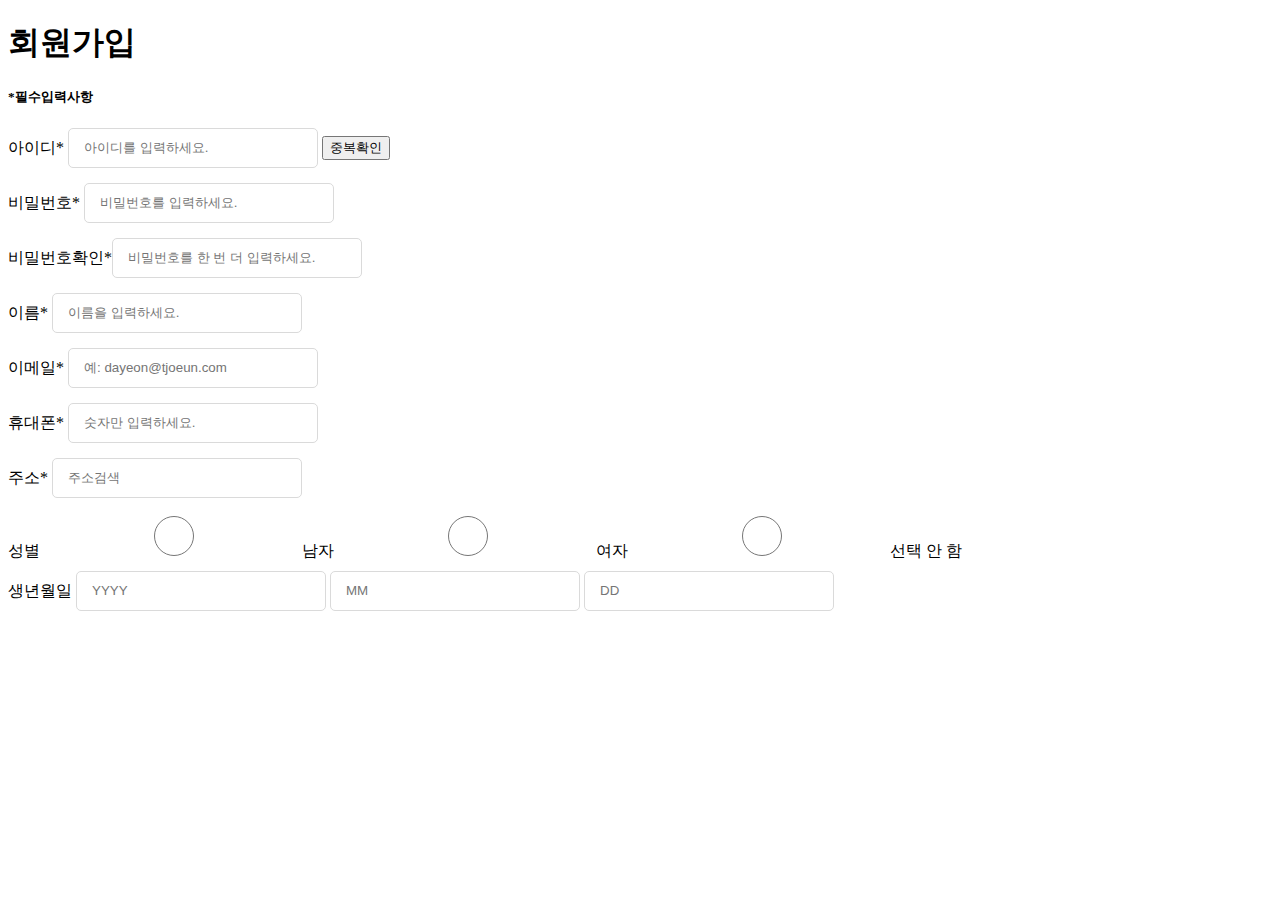
==== html/USER.html @ c1ef1903 "res" ====
<!DOCTYPE html>
<html lang="ko">
  <head>
    <meta charset="UTF-8" />
    <meta name="viewport" content="width=device-width, initial-scale=1.0" />
    <title>회원가입</title>
    <style>
      * {
        box-sizing: border-box;
      }
      input {
        width: 250px;
        height: 40px;
        border: 1px solid #dadada;
        padding: 0px 15px;
        margin-bottom: 15px;
        border-radius: 5px;
      }
    </style>
  </head>
  <body>
    <h1>회원가입</h1>
    <h5>*필수입력사항</h5>
    <div>
      <div>
        아이디*
        <input type="text" name="id" placeholder="아이디를 입력하세요." />
        <button type="button">중복확인</button>
      </div>
      <div>
        비밀번호*
        <input type="password" name="pw" placeholder="비밀번호를 입력하세요." />
      </div>
      <div>
        비밀번호확인*<input
          type="password"
          name="pw"
          placeholder="비밀번호를 한 번 더 입력하세요."
        />
      </div>
      <div>
        이름*
        <input type="text" name="name" placeholder="이름을 입력하세요." />
      </div>
      <div>
        이메일*
        <input type="text" name="email" placeholder="예: dayeon@tjoeun.com" />
      </div>
      <div>
        휴대폰*
        <input
          type="text"
          name="phone"
          oninput="this.value = this.value.replace(/[^0-9.]/g, '').replace(/(\..*)\./g, '$1');"
          placeholder="숫자만 입력하세요."
        />
      </div>
      <div>
        주소*
        <label>
          <input
            type="text"
            id="address"
            onclick="execDaumPostcode()"
            placeholder="주소검색"
            readonly
          />
        </label>
        <script src="//t1.daumcdn.net/mapjsapi/bundle/postcode/prod/postcode.v2.js"></script>
        <script>
          function execDaumPostcode() {
            new daum.Postcode({
              oncomplete: function (data) {
                document.getElementById("address").value = data.zonecode;
                document.getElementById("address-1").value = data.address;
              },
            }).open();
          }
        </script>
      </div>
      <div>
        성별
        <input type="radio" name="sex" value="male" />남자
        <input type="radio" name="sex" value="female" />여자
        <input type="radio" name="sex" value="non" />선택 안 함
      </div>
      <div>
        <label for="birth">생년월일</label>
        <input
          type="text"
          id="birthYear"
          name="birthYear"
          placeholder="YYYY"
          class="form-control"
          oninput="this.value = this.value.replace(/[^0-9.]/g, '').replace(/(\..*)\./g, '$1');"
        />
        <input
          type="text"
          id="birthMonth"
          name="birthMonth"
          placeholder="MM"
          class="form-control"
          oninput="this.value = this.value.replace(/[^0-9.]/g, '').replace(/(\..*)\./g, '$1');"
        />
        <input
          type="text"
          id="birthDay"
          name="birthDay"
          placeholder="DD"
          class="form-control"
          oninput="this.value = this.value.replace(/[^0-9.]/g, '').replace(/(\..*)\./g, '$1');"
        />
      </div>
    </div>
    <!--
      <table>
      <tr>
        <td>아이디</td>
        <td colspan="3">
          <input type="text" name="id" placeholder="아이디를 입력하세요." />
        </td>
        <td><button type="button">중복</button></td>
      </tr>
      <tr>
        <td>비밀번호</td>
        <td colspan="3">
          <input type="password" name="pw" />
        </td>
        <td></td>
      </tr>
      <tr>
        <td>비밀번호확인</td>
        <td colspan="3"><input type="password" name="checkpw" /></td>
        <td></td>
      </tr>
      <tr>
        <td>이름</td>
        <td colspan="3">
          <input type="text" name="name" value="이름을 입력하세요" />
        </td>
        <td></td>
      </tr>
      <tr>
        <td>이메일</td>
        <td colspan="3">
          <input type="text" name="email" value="예: dayeon@tjoeun.com" />
        </td>
        <td><button type="button">중복확인</button></td>
      </tr>
      <tr>
        <td>휴대폰</td>
        <td colspan="3">
          <input type="text" name="phone" value="숫자만 입력하세요" />
        </td>
        <td><button type="button">인증번호 받기</button></td>
      </tr>
      <tr>
        <td>주소</td>
        <td colspan="3"><input type="text" name="adress" /></td>
        <td></td>
      </tr>
      <tr>
        <td>성별</td>
        <td><input type="radio" name="sex" value="male" />남자</td>
        <td><input type="radio" name="sex" value="female" />여자</td>
        <td><input type="radio" name="sex" value="non" />선택 안 함</td>
        <td></td>
      </tr>
      <tr>
        <td>생년월일</td>
        <td colspan="3"><input type="date" name="date" /></td>
        <td></td>
      </tr>
      <tr>
        <td>추가입력 사항</td>
        <td colspan="2">
          <input type="radio" name="sex" value="male" />친구초대 추천인 아이디
        </td>
        <td><input type="radio" name="sex" value="female" />참여 이벤트명</td>
        <td></td>
      </tr>
    </table>
  --></body>
</html>
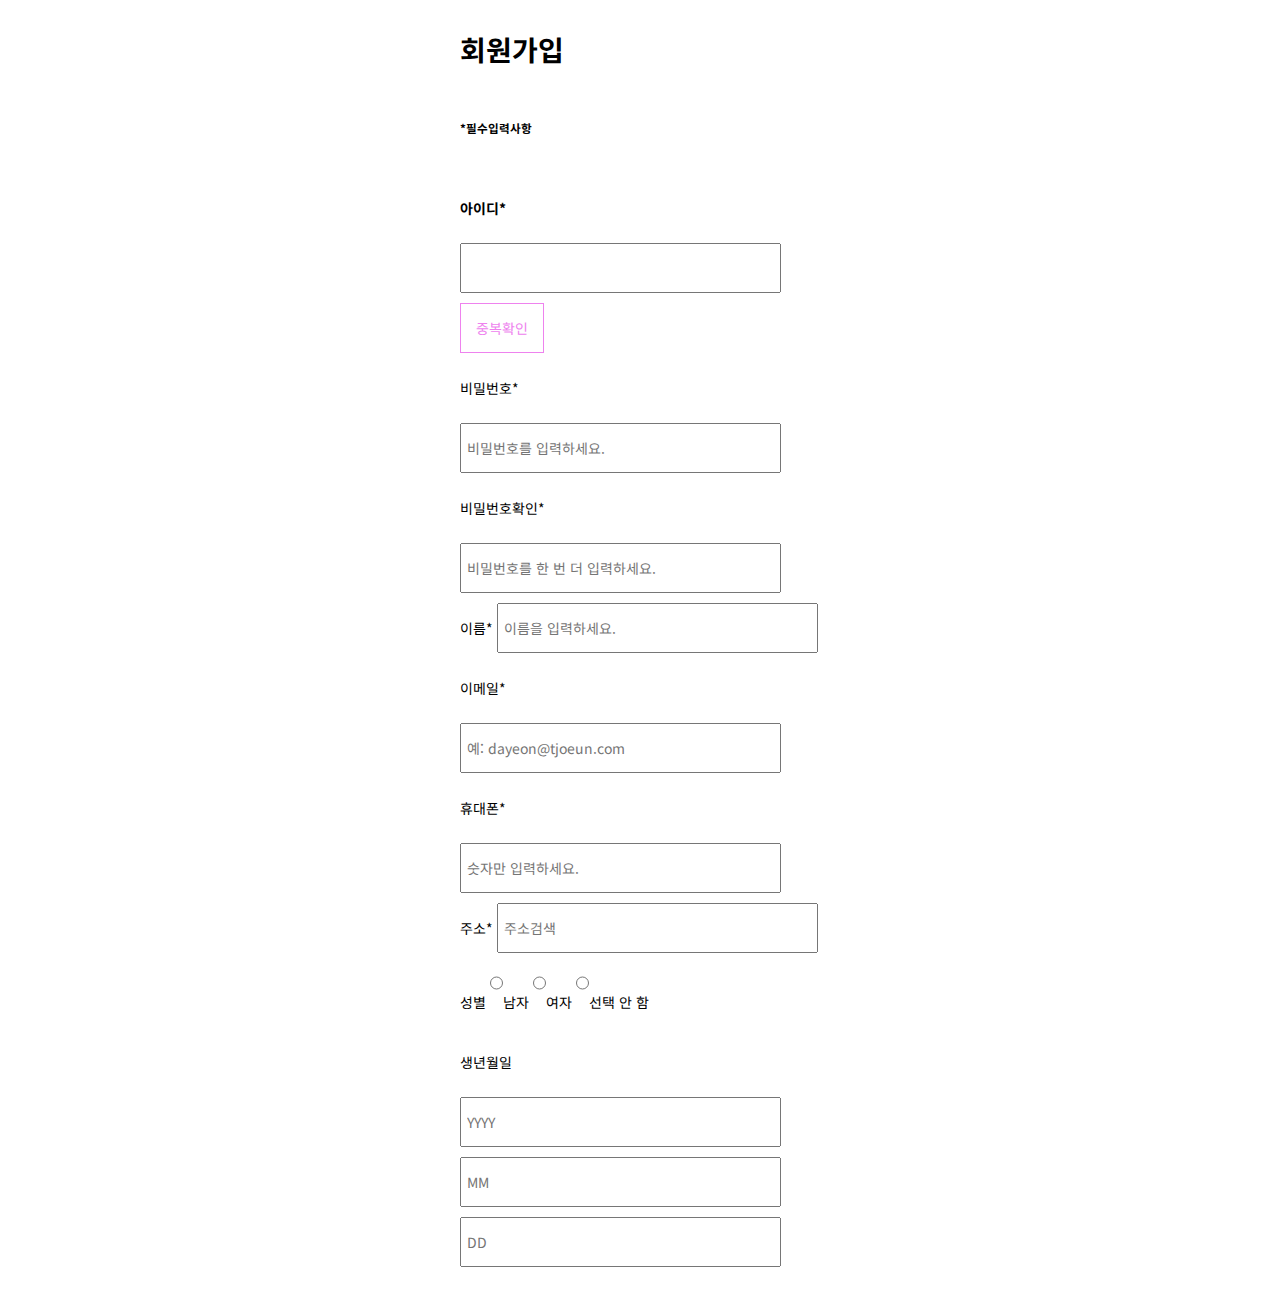
==== commit 9dbf9002: "add css" ====
--- a/html/USER.html
+++ b/html/USER.html
@@ -4,28 +4,26 @@
     <meta charset="UTF-8" />
     <meta name="viewport" content="width=device-width, initial-scale=1.0" />
     <title>회원가입</title>
-    <style>
-      * {
-        box-sizing: border-box;
-      }
-      input {
-        width: 250px;
-        height: 40px;
-        border: 1px solid #dadada;
-        padding: 0px 15px;
-        margin-bottom: 15px;
-        border-radius: 5px;
-      }
-    </style>
+    <link rel="stylesheet" href="../css/USERstyle.css"
   </head>
+
   <body>
+    
+    <div class="member">
+
+    <!-- Title -->
     <h1>회원가입</h1>
+
+    <!-- Title-sub -->
     <h5>*필수입력사항</h5>
-    <div>
-      <div>
-        아이디*
-        <input type="text" name="id" placeholder="아이디를 입력하세요." />
-        <button type="button">중복확인</button>
+
+    <!-- Field -->
+      <div class="field">
+        <b>아이디*</b>
+        <span class="placeholder-text">
+          <input type="text" name="id" />
+        </span>
+        <input type="button" value="중복확인">
       </div>
       <div>
         비밀번호*
@@ -111,7 +109,6 @@
           oninput="this.value = this.value.replace(/[^0-9.]/g, '').replace(/(\..*)\./g, '$1');"
         />
       </div>
-    </div>
     <!--
       <table>
       <tr>
@@ -180,5 +177,7 @@
         <td></td>
       </tr>
     </table>
-  --></body>
+  -->
+</div>
+</body>
 </html>
--- a/css/USERstyle.css
+++ b/css/USERstyle.css
@@ -0,0 +1,40 @@
+@import url('https://fonts.googleapis.com/css2?family=Noto+Sans+KR:wght@100;300;400;500;700&display=swap');
+
+* {
+    box-sizing: border-box;
+  }
+  body {
+    font-family: 'Noto Sans KR', sans-serif;
+    font-size: 14px;
+    line-height: 60px;
+    color : black;
+    margin: 0;
+  }
+  input {
+    font-family: 'Noto Sans KR', sans-serif;
+    font-size:14px;
+    height: 50px;
+    padding: 5px;
+    color : black;
+    margin: 0;
+  }
+  .member{
+    width: 400px;
+    /* border: 1px solid #000; */
+    margin: auto; /*중앙 정렬*/
+    padding: 0 20px;
+    margin-bottom: 20px;
+  }
+.placeholer-text{
+  display: block; /*span 으로 감싸서 크기영역을 블록요소로 변경*/
+  position:relative;
+  font-size:25px;
+  /* border: 1px solid #000; */
+}
+.member input[type=button],
+.member input[type=submit]{
+  background-color: transparent;
+  color: violet;
+  border: 1.5px solid;
+  padding: 0 15px;
+}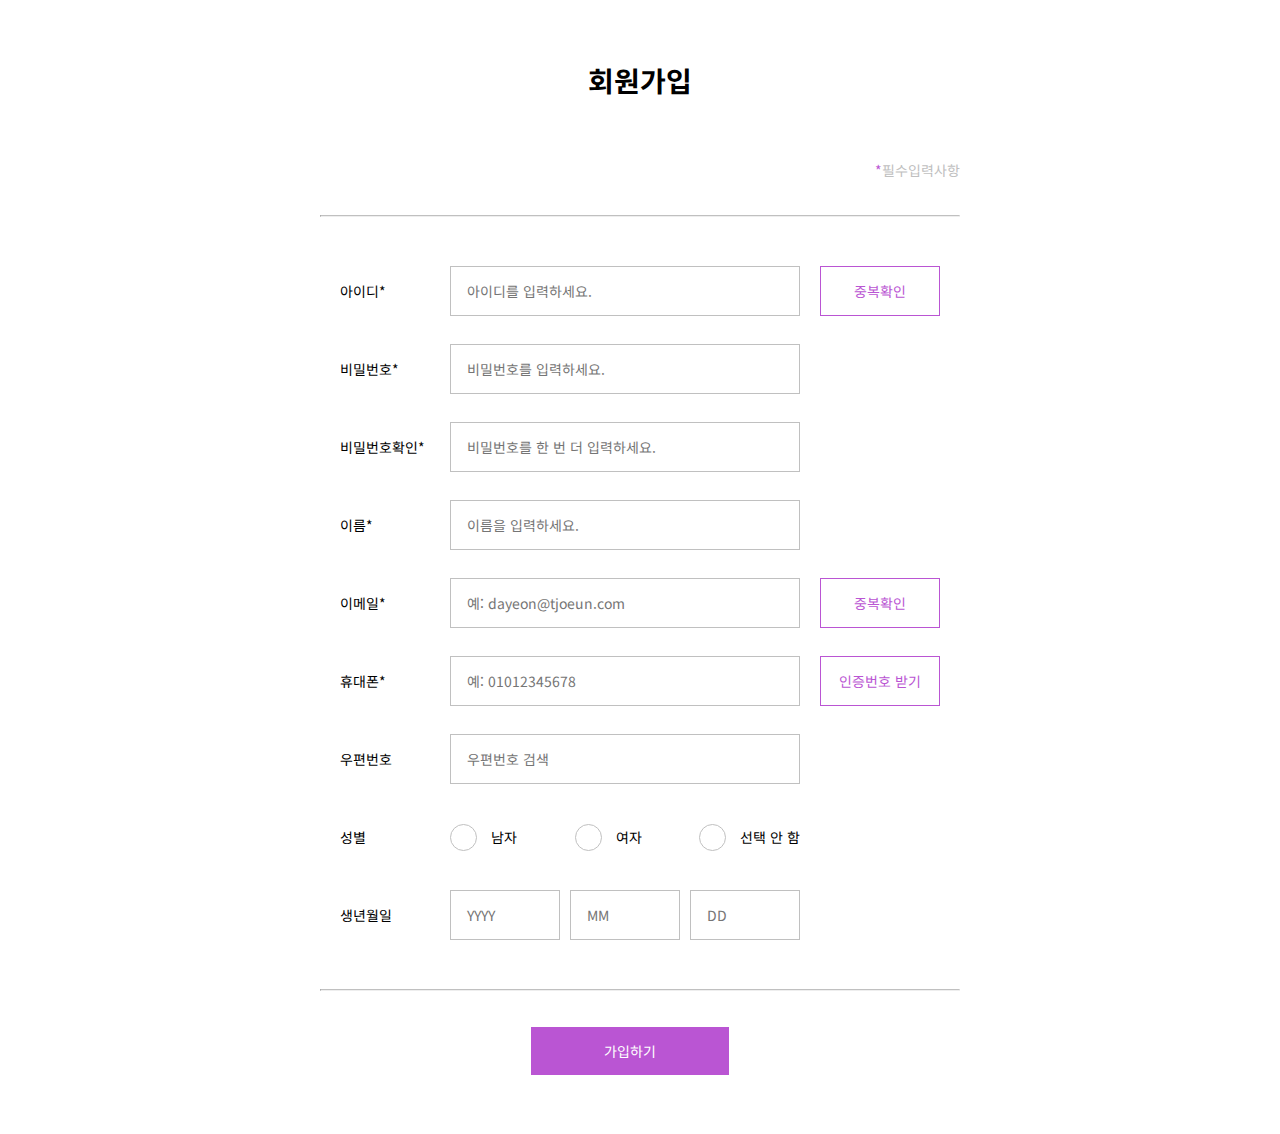
==== commit f455db39: "final edit" ====
--- a/html/USER.html
+++ b/html/USER.html
@@ -8,59 +8,76 @@
   </head>
 
   <body>
-    
+    <form
+      action="#"
+      method="get"
+      name="inputForm"
+      onsubmit="return inputCheck()"
+    >
     <div class="member">
+      <!-- Title -->
+      <h1>회원가입</h1>
 
-    <!-- Title -->
-    <h1>회원가입</h1>
-
-    <!-- Title-sub -->
-    <h5>*필수입력사항</h5>
-
-    <!-- Field -->
+      <!-- Title-sub -->
+      <div class="notice">
+        <span class="ast">*</span>필수입력사항
+      </div>
+      
+<hr />
+      <!-- Field -->
       <div class="field">
-        <b>아이디*</b>
-        <span class="placeholder-text">
-          <input type="text" name="id" />
-        </span>
-        <input type="button" value="중복확인">
+        <p>아이디*</p>
+        <input type="text" name="id" 
+        placeholder="아이디를 입력하세요." minlength="6" maxlength="15" required/>
+        <input type="button" value="중복확인" />
       </div>
-      <div>
-        비밀번호*
-        <input type="password" name="pw" placeholder="비밀번호를 입력하세요." />
+      <div class="field">
+        <p>비밀번호*</p>
+        <input type="password" name="pw" placeholder="비밀번호를 입력하세요." minlength="9" maxlength="20" required/>
+        <span class="blank"></span>
       </div>
-      <div>
-        비밀번호확인*<input
+      <div class="field">
+        <p>비밀번호확인*</p>
+        <input
           type="password"
-          name="pw"
+          name="pw2"
           placeholder="비밀번호를 한 번 더 입력하세요."
+          minlength="9" maxlength="20"
+          required
         />
+        <span class="blank"></span>
       </div>
-      <div>
-        이름*
-        <input type="text" name="name" placeholder="이름을 입력하세요." />
+      <div class="field">
+        <p>이름*</p>
+        <input type="text" name="name" placeholder="이름을 입력하세요." required/>
+        <span class="blank"></span>
       </div>
-      <div>
-        이메일*
-        <input type="text" name="email" placeholder="예: dayeon@tjoeun.com" />
+      <div class="field">
+        <p>이메일*</p>
+        <input type="email" name="email" placeholder="예: dayeon@tjoeun.com" />
+        <input type="button" value="중복확인" pattern="[a-zA-Z0-9][@][a-zA-Z0-9]*\.[a-zA-Z]*" required/>
       </div>
-      <div>
-        휴대폰*
+      <div class="field">
+        <p>휴대폰*</p>
         <input
-          type="text"
+          type="tel"
           name="phone"
-          oninput="this.value = this.value.replace(/[^0-9.]/g, '').replace(/(\..*)\./g, '$1');"
-          placeholder="숫자만 입력하세요."
+          maxlength="11"
+          placeholder="예: 01012345678"
+          pattern="(010|016|011)[0-9]{3,4}[0-9]{4}"
+          required
         />
+        <input type="button" value="인증번호 받기" />
       </div>
-      <div>
-        주소*
+      <div class="field">
+        <p>우편번호</p>
         <label>
           <input
             type="text"
             id="address"
             onclick="execDaumPostcode()"
-            placeholder="주소검색"
+            placeholder="우편번호 검색"
+            required
             readonly
           />
         </label>
@@ -75,109 +92,81 @@
             }).open();
           }
         </script>
+        <span class="blank"></span>
       </div>
-      <div>
-        성별
-        <input type="radio" name="sex" value="male" />남자
-        <input type="radio" name="sex" value="female" />여자
-        <input type="radio" name="sex" value="non" />선택 안 함
+      <div class="field">
+        <p>성별</p>
+        <div class="sex-field">
+          <label> <input type="radio" name="sex" value="men" />남자 </label>
+          <label> <input type="radio" name="sex" value="women" />여자 </label>
+          <label>
+            <input type="radio" name="sex" value="non" />선택 안 함
+          </label>
+        </div>
+        <span class="blank"></span>
       </div>
-      <div>
-        <label for="birth">생년월일</label>
-        <input
-          type="text"
-          id="birthYear"
-          name="birthYear"
-          placeholder="YYYY"
-          class="form-control"
-          oninput="this.value = this.value.replace(/[^0-9.]/g, '').replace(/(\..*)\./g, '$1');"
-        />
-        <input
-          type="text"
-          id="birthMonth"
-          name="birthMonth"
-          placeholder="MM"
-          class="form-control"
-          oninput="this.value = this.value.replace(/[^0-9.]/g, '').replace(/(\..*)\./g, '$1');"
-        />
-        <input
-          type="text"
-          id="birthDay"
-          name="birthDay"
-          placeholder="DD"
-          class="form-control"
-          oninput="this.value = this.value.replace(/[^0-9.]/g, '').replace(/(\..*)\./g, '$1');"
-        />
+      <div class="field">
+        <p>생년월일</p>
+        <div class="birth-field">
+          <input
+            id="birth-input"
+            type="text"
+            name="birthYear"
+            maxlength="4"
+            placeholder="YYYY"
+            oninput="this.value = this.value.replace(/[^0-9.]/g, '').replace(/(\..*)\./g, '$1');"
+          />
+          <input
+            id="birth-input"
+            type="text"
+            name="birthMonth"
+            maxlength="2"
+            placeholder="MM"
+            oninput="this.value = this.value.replace(/[^0-9.]/g, '').replace(/(\..*)\./g, '$1');"
+          />
+          <input
+            id="birth-input"
+            type="text"
+            name="birthDay"
+            maxlength="2"
+            placeholder="DD"
+            oninput="this.value = this.value.replace(/[^0-9.]/g, '').replace(/(\..*)\./g, '$1');"
+          />
+        </div>
+        <span class="blank"></span>
       </div>
-    <!--
-      <table>
-      <tr>
-        <td>아이디</td>
-        <td colspan="3">
-          <input type="text" name="id" placeholder="아이디를 입력하세요." />
-        </td>
-        <td><button type="button">중복</button></td>
-      </tr>
-      <tr>
-        <td>비밀번호</td>
-        <td colspan="3">
-          <input type="password" name="pw" />
-        </td>
-        <td></td>
-      </tr>
-      <tr>
-        <td>비밀번호확인</td>
-        <td colspan="3"><input type="password" name="checkpw" /></td>
-        <td></td>
-      </tr>
-      <tr>
-        <td>이름</td>
-        <td colspan="3">
-          <input type="text" name="name" value="이름을 입력하세요" />
-        </td>
-        <td></td>
-      </tr>
-      <tr>
-        <td>이메일</td>
-        <td colspan="3">
-          <input type="text" name="email" value="예: dayeon@tjoeun.com" />
-        </td>
-        <td><button type="button">중복확인</button></td>
-      </tr>
-      <tr>
-        <td>휴대폰</td>
-        <td colspan="3">
-          <input type="text" name="phone" value="숫자만 입력하세요" />
-        </td>
-        <td><button type="button">인증번호 받기</button></td>
-      </tr>
-      <tr>
-        <td>주소</td>
-        <td colspan="3"><input type="text" name="adress" /></td>
-        <td></td>
-      </tr>
-      <tr>
-        <td>성별</td>
-        <td><input type="radio" name="sex" value="male" />남자</td>
-        <td><input type="radio" name="sex" value="female" />여자</td>
-        <td><input type="radio" name="sex" value="non" />선택 안 함</td>
-        <td></td>
-      </tr>
-      <tr>
-        <td>생년월일</td>
-        <td colspan="3"><input type="date" name="date" /></td>
-        <td></td>
-      </tr>
-      <tr>
-        <td>추가입력 사항</td>
-        <td colspan="2">
-          <input type="radio" name="sex" value="male" />친구초대 추천인 아이디
-        </td>
-        <td><input type="radio" name="sex" value="female" />참여 이벤트명</td>
-        <td></td>
-      </tr>
-    </table>
-  -->
-</div>
-</body>
+      <hr />
+      <div class="field">
+      <input type="submit" value="가입하기"/>
+      </div>
+    </div>
+      </div>
+    </div>
+    </form>
+    <script>
+      function inputCheck() {
+        let inputForm = document.inputForm;
+        if (!inputForm.id.value) {
+          alert("아이디를 입력하세요.");
+          return false;
+        }
+        if (!inputForm.pw.value) {
+          alert("비밀번호를 입력하세요.");
+          return false;
+        }
+        if (!inputForm.name.value) {
+          alert("이름을 입력하세요.");
+          return false;
+        }
+        if (!inputForm.email.value) {
+          alert("이메일을 입력하세요.");
+          return false;
+        }
+        if (!inputForm.phone.value) {
+          alert("핸드폰 번호를 입력하세요.");
+          return false;
+        }
+      }
+    </script>
+  </body>
 </html>
--- a/css/USERstyle.css
+++ b/css/USERstyle.css
@@ -1,40 +1,110 @@
-@import url('https://fonts.googleapis.com/css2?family=Noto+Sans+KR:wght@100;300;400;500;700&display=swap');
+@import url("https://fonts.googleapis.com/css2?family=Noto+Sans+KR:wght@100;300;400;500;700&display=swap");
 
 * {
-    box-sizing: border-box;
-  }
-  body {
-    font-family: 'Noto Sans KR', sans-serif;
-    font-size: 14px;
-    line-height: 60px;
-    color : black;
-    margin: 0;
-  }
-  input {
-    font-family: 'Noto Sans KR', sans-serif;
-    font-size:14px;
-    height: 50px;
-    padding: 5px;
-    color : black;
-    margin: 0;
-  }
-  .member{
-    width: 400px;
-    /* border: 1px solid #000; */
-    margin: auto; /*중앙 정렬*/
-    padding: 0 20px;
-    margin-bottom: 20px;
-  }
-.placeholer-text{
-  display: block; /*span 으로 감싸서 크기영역을 블록요소로 변경*/
-  position:relative;
-  font-size:25px;
-  /* border: 1px solid #000; */
+  box-sizing: border-box;
 }
-.member input[type=button],
-.member input[type=submit]{
+body {
+  font-family: "Noto Sans KR", sans-serif;
+  font-size: 14px;
+  color: black;
+}
+h1 {
+  display: flex;
+  justify-content: center;
+  margin: 60px 0;
+}
+.notice {
+  text-align: right;
+  color: silver;
+}
+.notice span {
+  color: mediumorchid;
+}
+.field {
+  display: flex;
+  justify-content: space-evenly;
+  align-items: center;
+  line-height: 50px;
+  gap: 20px;
+}
+p {
+  margin-right: auto;
+  padding-left: 20px;
+}
+input {
+  font-family: "Noto Sans KR", sans-serif;
+  font-size: 14px;
+  height: 50px;
+  color: black;
+  border: 1px solid silver;
+}
+label {
+  display: flex;
+  align-items: center; /* 라디오 중앙 정렬 */
+}
+.sex-field {
+  width: 350px;
+  display: flex;
+  justify-content: space-between;
+}
+.birth-field {
+  width: 350px;
+  display: flex;
+  justify-content: space-between;
+}
+#birth-input {
+  width: 110px;
+}
+.member {
+  width: 640px;
+  margin: auto; /*중앙 정렬*/
+}
+.member input[type="text"],
+.member input[type="password"],
+.member input[type="email"],
+.member input[type="tel"] {
+  width: 350px;
+  text-indent: 1em;
+}
+.member input[type="button"] {
+  width: 120px;
+  margin-right: 20px;
   background-color: transparent;
-  color: violet;
+  color: mediumorchid;
   border: 1.5px solid;
-  padding: 0 15px;
-}+  cursor: pointer;
+}
+.member input[type="submit"] {
+  width: 200px;
+  margin-right: 20px;
+  margin-bottom: 50px;
+  background-color: mediumorchid;
+  color: white;
+  border: 1.5px solid;
+  cursor: pointer;
+}
+/* 기본 스타일 제거 후 스타일 설정 */
+.member input[type="radio"] {
+  appearance: none; /*기본 브라우저에서 기본 스타일 제거*/
+  width: 27px;
+  height: 27px;
+  border: 1px solid silver; /* 체크되지 않았을 때의 테두리 색상 */
+  border-radius: 50%;
+  margin: 0;
+  margin-right: 1em;
+}
+input[type="radio"]:checked {
+  background-color: white; /* 원 내부 색상 */
+  border: 7px solid mediumorchid; /* 테두리와 원 사이의 색상 */
+  box-shadow: 0 0 0 1px mediumorchid; /* 테두리 색상 */ /* 퍼지값을 0으로 주지 않으면 단색으로 칠해짐 */
+}
+.blank {
+  display: inline-block;
+  width: 120px;
+  margin-right: 20px;
+}
+hr {
+  width: 640px;
+  border-top: 1px solid silver;
+  margin: 35px auto;
+}
